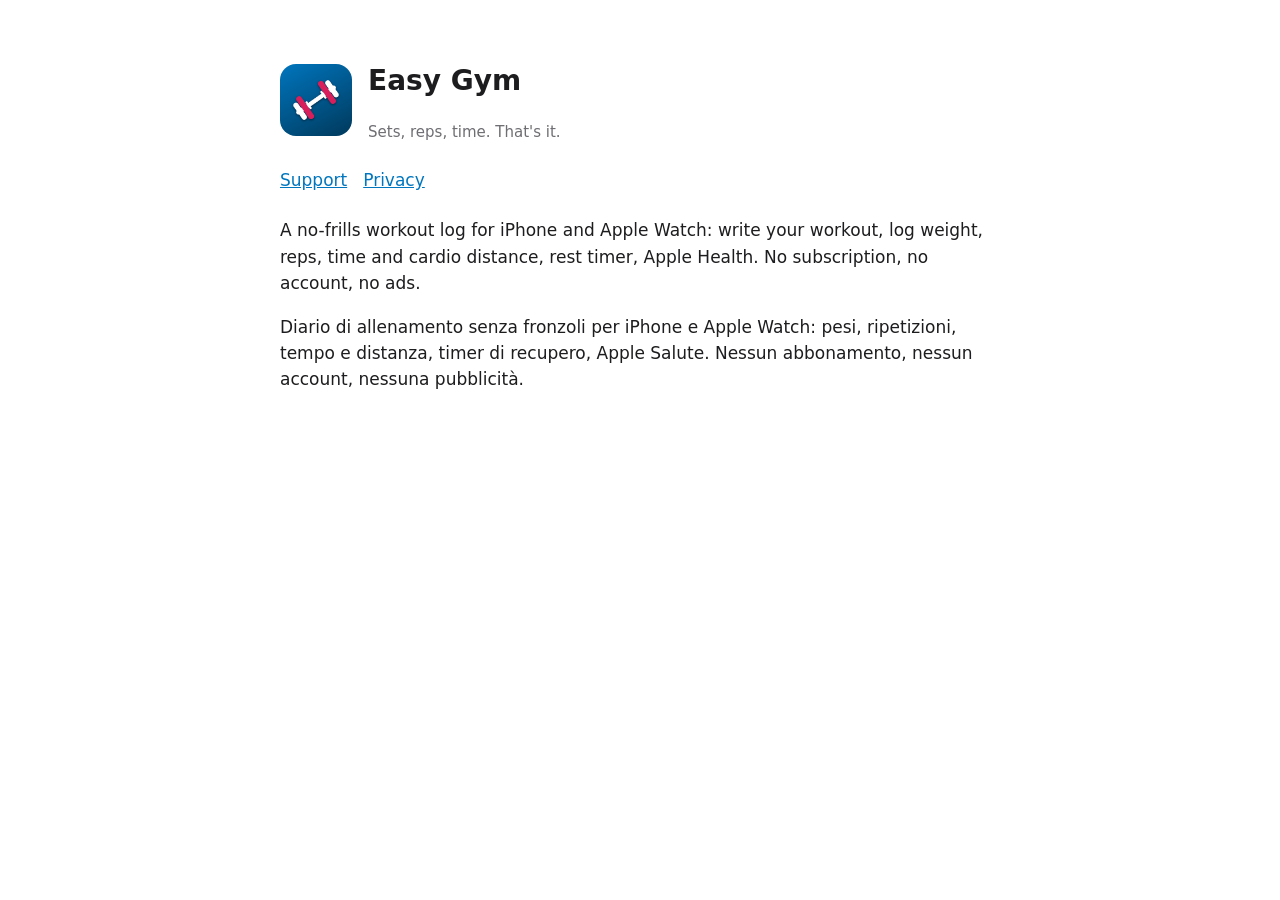
==== index.html @ df62fc0a "Easy Gym: pagine di supporto e privacy Co-Authored-By: Claude Opus 5.5 <noreply@anthropic.com>" ====
<!DOCTYPE html>
<html lang="en"><head><meta charset="utf-8"><meta name="viewport" content="width=device-width, initial-scale=1">
<title>Easy Gym</title><link rel="stylesheet" href="style.css"></head><body>
<header><img src="icon.png" alt=""><div><h1>Easy Gym</h1><p class="muted">Sets, reps, time. That's it.</p></div></header>
<nav><a href="support.html">Support</a><a href="privacy.html">Privacy</a></nav>
<p>A no-frills workout log for iPhone and Apple Watch: write your workout, log weight, reps, time and cardio distance, rest timer, Apple Health. No subscription, no account, no ads.</p>
<p lang="it">Diario di allenamento senza fronzoli per iPhone e Apple Watch: pesi, ripetizioni, tempo e distanza, timer di recupero, Apple Salute. Nessun abbonamento, nessun account, nessuna pubblicità.</p>
</body></html>
---- style.css ----
:root { --blu:#0076BE; --notte:#003A5D; --lampone:#D81E5B; --testo:#1d1d1f; --muto:#6e6e73; --sfondo:#fff; }
@media (prefers-color-scheme: dark) { :root { --testo:#f5f5f7; --muto:#a1a1a6; --sfondo:#111; --blu:#4AA3DB; } }
body { font: 17px/1.55 -apple-system, system-ui, sans-serif; max-width: 720px; margin: 40px auto; padding: 0 20px; color: var(--testo); background: var(--sfondo); }
h1 { font-size: 28px; } h2 { font-size: 20px; margin-top: 32px; }
a { color: var(--blu); } .muted { color: var(--muto); font-size: 15px; }
header { display:flex; gap:16px; align-items:center; } header img { width:72px; height:72px; border-radius:16px; }
nav { margin: 8px 0 24px; } nav a { margin-right: 16px; }
hr { border: 0; border-top: 1px solid #ccc4; margin: 40px 0; }
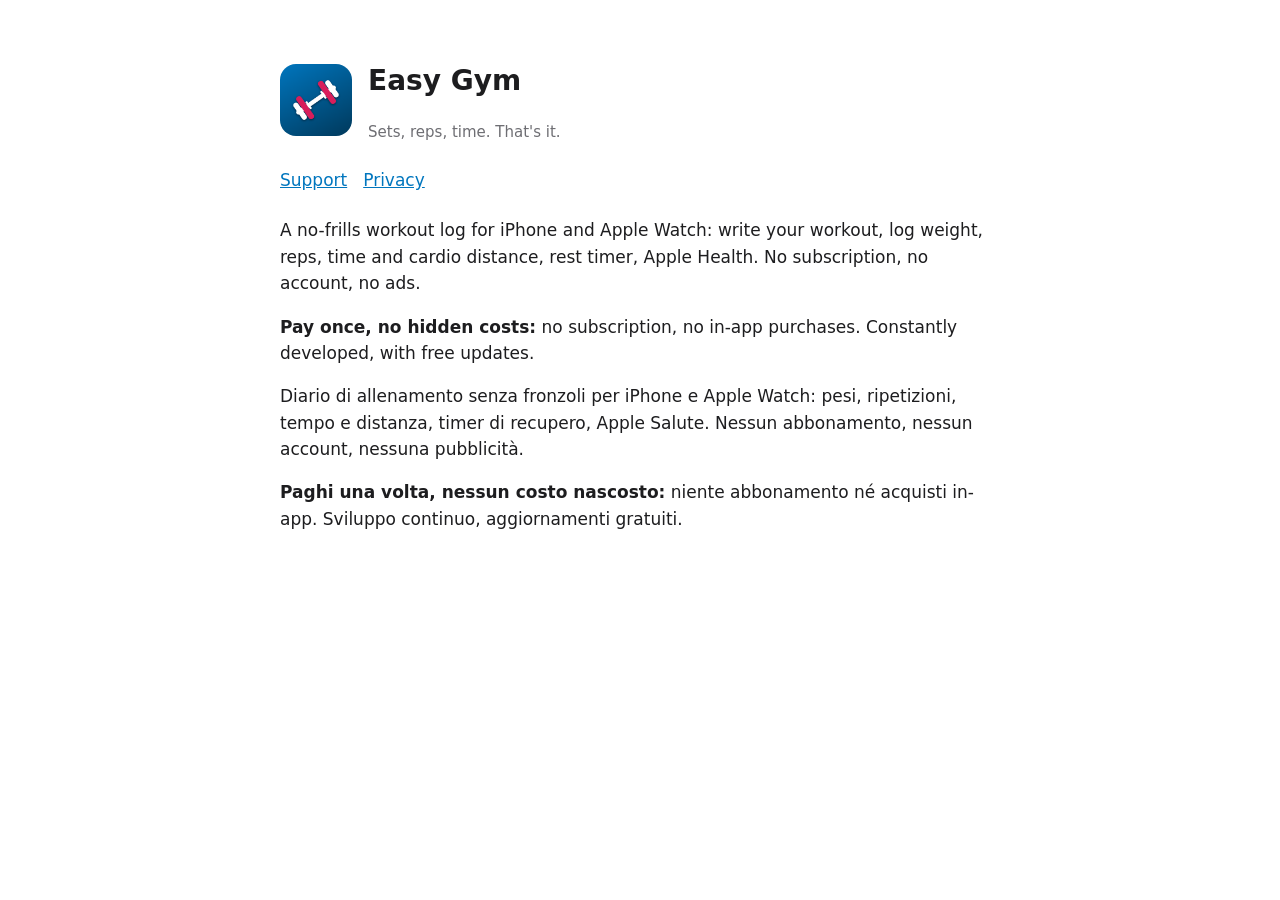
==== commit b3d27d8c: "Pagina: paghi una volta, nessun costo nascosto Co-Authored-By: Claude Opus 5.5 <noreply@anthropic.co" ====
--- a/index.html
+++ b/index.html
@@ -4,5 +4,7 @@
 <header><img src="icon.png" alt=""><div><h1>Easy Gym</h1><p class="muted">Sets, reps, time. That's it.</p></div></header>
 <nav><a href="support.html">Support</a><a href="privacy.html">Privacy</a></nav>
 <p>A no-frills workout log for iPhone and Apple Watch: write your workout, log weight, reps, time and cardio distance, rest timer, Apple Health. No subscription, no account, no ads.</p>
+<p><strong>Pay once, no hidden costs:</strong> no subscription, no in-app purchases. Constantly developed, with free updates.</p>
 <p lang="it">Diario di allenamento senza fronzoli per iPhone e Apple Watch: pesi, ripetizioni, tempo e distanza, timer di recupero, Apple Salute. Nessun abbonamento, nessun account, nessuna pubblicità.</p>
+<p lang="it"><strong>Paghi una volta, nessun costo nascosto:</strong> niente abbonamento né acquisti in-app. Sviluppo continuo, aggiornamenti gratuiti.</p>
 </body></html>
